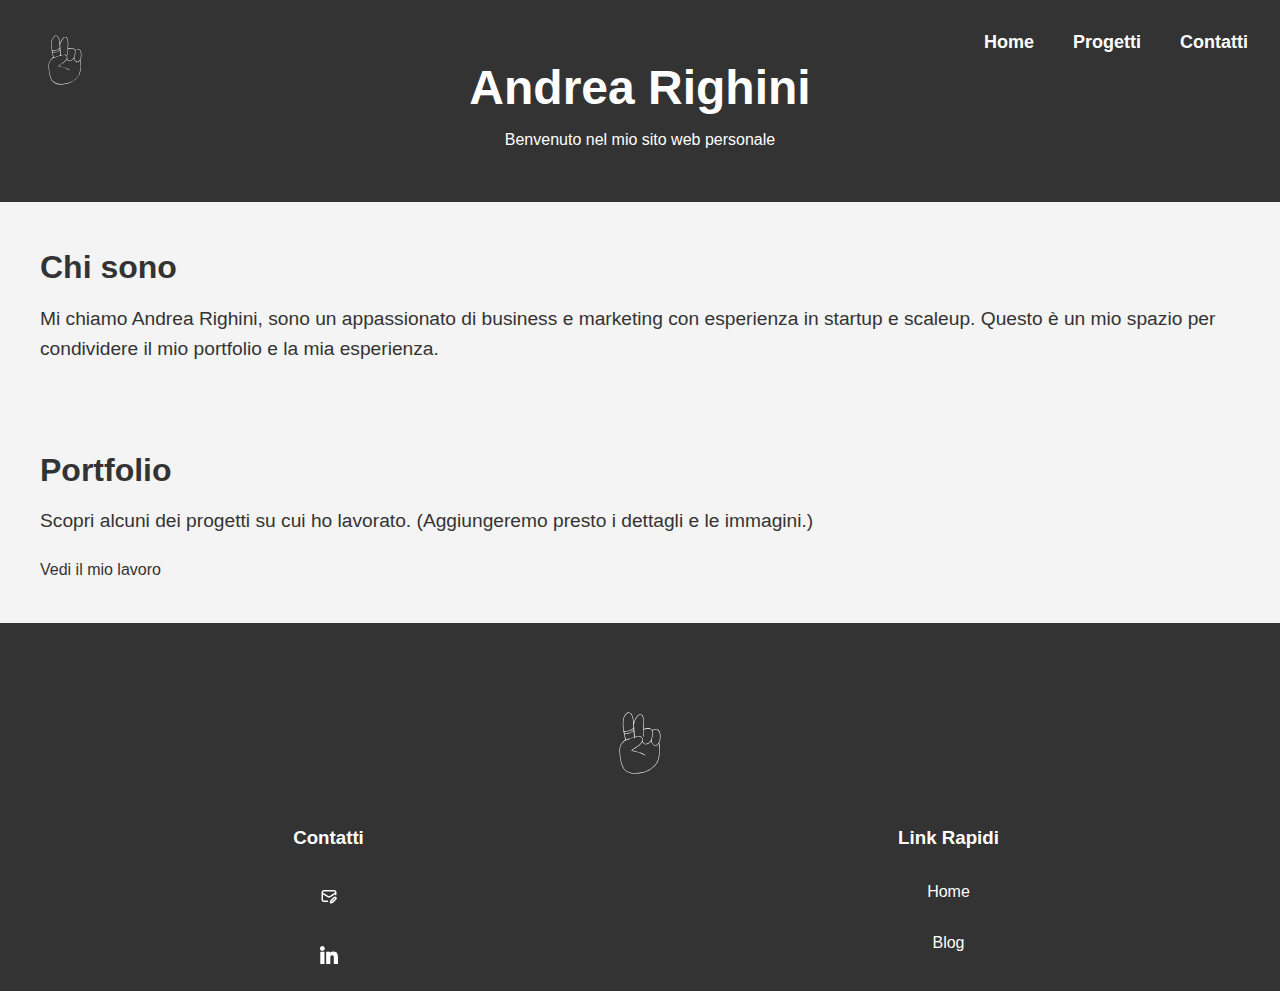
==== index.html @ d7bc7bee "Update index.html" ====
<!DOCTYPE html>
<html lang="it">
<head>
    <meta charset="UTF-8">
    <meta name="viewport" content="width=device-width, initial-scale=1.0">
    <title>Andrea Righini - Sito Personale</title>
    <link rel="stylesheet" href="styles.css">
</head>
<body>
    <header>
        <a href="index.html">
            <img src="Logo.svg" alt="Il mio logo" class="logo">
        </a>
        <h1>Andrea Righini</h1>
        <p>Benvenuto nel mio sito web personale</p>
    </header>
    <!-- Aggiungi il controllo per l'icona del cerchio su mobile -->
    <input type="checkbox" id="menu-toggle" class="menu-toggle-checkbox">
    <label for="menu-toggle" class="menu-toggle">
    <div class="circle"></div>
    </label>
    <nav class="navbar">
        <a href="index.html">Home</a>
        <a href="Progetti.html">Progetti</a>
        <a href="#contatti">Contatti</a>
    </nav>
    <section class="about">
        <h2>Chi sono</h2>
        <p>Mi chiamo Andrea Righini, sono un appassionato di business e marketing con esperienza in startup e scaleup. Questo è un mio spazio per condividere il mio portfolio e la mia esperienza.</p>
    </section>
    <section class="portfolio">
        <h2>Portfolio</h2>
        <p>Scopri alcuni dei progetti su cui ho lavorato. (Aggiungeremo presto i dettagli e le immagini.)</p>
        <a href="Progetti.html">Vedi il mio lavoro</a>
    </section>
    <footer>
        
        <br>
        <img src="Logo.svg" class="footer-logo" alt="Logo">
        <div class="row">
            <div class="column-footer">
                <h3>Contatti</h3>
                <br>
                    <p>
                    <div class="social-icons">
                    <a href="mailto:andry.righini@gmail.com" target="_blank" aria-label="Mail">
                    <img src="mail.icon.svg" alt="Mail" class="social-icon">
                    </a>
                    </div>                
                    </p>
                <br>
                    <p>
                    <div class="social-icons">
                    <a href="https://www.linkedin.com/in/andrerighini/" target="_blank" aria-label="LinkedIn">
                    <img src="linkedin-svgrepo-com.svg" alt="LinkedIn" class="social-icon">
                    </a>
                    </div>
                    </p>
            </div> 
            <div class="column-footer">
                <h3>Link Rapidi</h3>
                <br>
                <p>
                    <a href="index.html">Home</a>
                </p>
                <br>
                <p>
                    <a href="index.html">Blog</a>
                    </div>
                </p>
                </div>    
             </div> 
    </footer>
</body>
</html>
---- styles.css ----
* {
    margin: 0;
    padding: 0;
    box-sizing: border-box;
}

/* Stile per il logo */

.logo {
    position: absolute;
    top: 0px;
    left: 5px;
    width: 120px;
    height: 120px;
    z-index: 1000;
}
/* Media Query per schermi molto piccoli (smartphone) */

@media screen and (max-width: 600px) {
    .logo {
        width: 70px;
        height: 70px; 
    }
}
/* Stile per la navbar */

.navbar {
    position: absolute;
    top: 20px;
    right: 20px;
    display: flex;
    gap: 15px;
}
.navbar a {
    color: #fff;
    text-decoration: none;
    font-size: 18px;
    padding: 8px 12px;
    font-weight: bold;
}
/* Nascondi il checkbox di default */
.menu-toggle-checkbox {
    display: none;
} 

/* Cerchio (anello) per il mobile */

.menu-toggle {
    display: none;
    cursor: pointer;
    padding: 10px;
    position: absolute;
    top: 20px;
    right: 20px;
}

.circle {
    width: 30px;
    height: 30px;
    border: 2px solid white;
    border-radius: 50%;
    background-color: transparent;
    position: relative;
}

/* Media query per mobile (max-width: 768px) */
@media (max-width: 768px) {
    /* Nascondi il menu su mobile di default */
    .navbar {
        display: none; /* Menu nascosto */
        position: absolute;
        top: 0px;  /* Impostare una distanza dal top */
        right: 0px;
        flex-direction: column;
        gap: 10px;
        background-color: black;
        width: 100%;
    }

    .navbar a {
        padding: 12px 0;
        width: 100%;
        text-align: left;
        border-top: 1px solid white;
    }

    /* Mostra il cerchio (anello) su mobile */
    
    .menu-toggle {
        display: block;
    }

    /* Quando il checkbox è selezionato, mostra il menu */
    
    .menu-toggle-checkbox:checked + .menu-toggle + .navbar {
        display: flex;
    }
}

/* Su desktop il menu è sempre visibile */
@media (min-width: 769px) {
    .navbar {
        display: flex; /* Menu visibile */
        gap: 15px;
        flex-direction: row;
    }

    .menu-toggle,
    .menu-toggle-checkbox {
        display: none;  /* Nascondi il cerchio e il checkbox su desktop */
    }
}

body {
    font-family: Arial, sans-serif;
    line-height: 1.6;
    background-color: #f4f4f4;
    color: #333;
    margin: 0;
    padding: 0;
}

header {
    text-align: center;
    padding: 50px 0;
    background-color: #333;
    color: #fff;
}

header h1 {
    font-size: 3em;
}

section {
    padding: 20px;
    margin: 20px;
}

section h2 {
    font-size: 2em;
    margin-bottom: 10px;
}

section p {
    font-size: 1.2em;
    margin-bottom: 20px;
}

footer {
    text-align: center;
    padding: 20px;
    background-color: #333;
    color: #fff;
}

    .footer-logo {
        width: 120px;  
        height: auto; 
        display: block; 
        margin: 0 auto;
        margin-bottom: 5px;
    }
    .social-icons {
        margin-top: 8px; /* Distanza dal copyright */
    }
    
    .social-icons a {
        display: inline-block;
    }

    .social-icons img {
        filter: invert(1);
        width: 18px; /* Grandezza icona */
        height: auto;
    }
    
    a {
        color: #333;
        text-decoration: none;
    }
    
    a:hover {
        text-decoration: underline;
    }
    
    footer a {
        color: white;  /* Rende il link bianco */
        text-decoration: none;
    }
    
    footer a:hover {
        text-decoration: underline; /* Aggiunge sottolineatura al passaggio del mouse */
    }

    /* Disposizione delle colonne Contatti e Link rapidi */
    .row {
        display: flex;
        justify-content: space-between;
        gap: 3px; /* Spaziatura*/
    }
    .column-footer {
        flex: 1; /* Ogni colonna prende la stessa larghezza */
    }
    
    /* Per mobile, mettiamo le colonne una sotto l'altra */
    @media (max-width: 768px) {
        .row {
            flex-direction: column; /* in colonna su mobile */
        }
    }
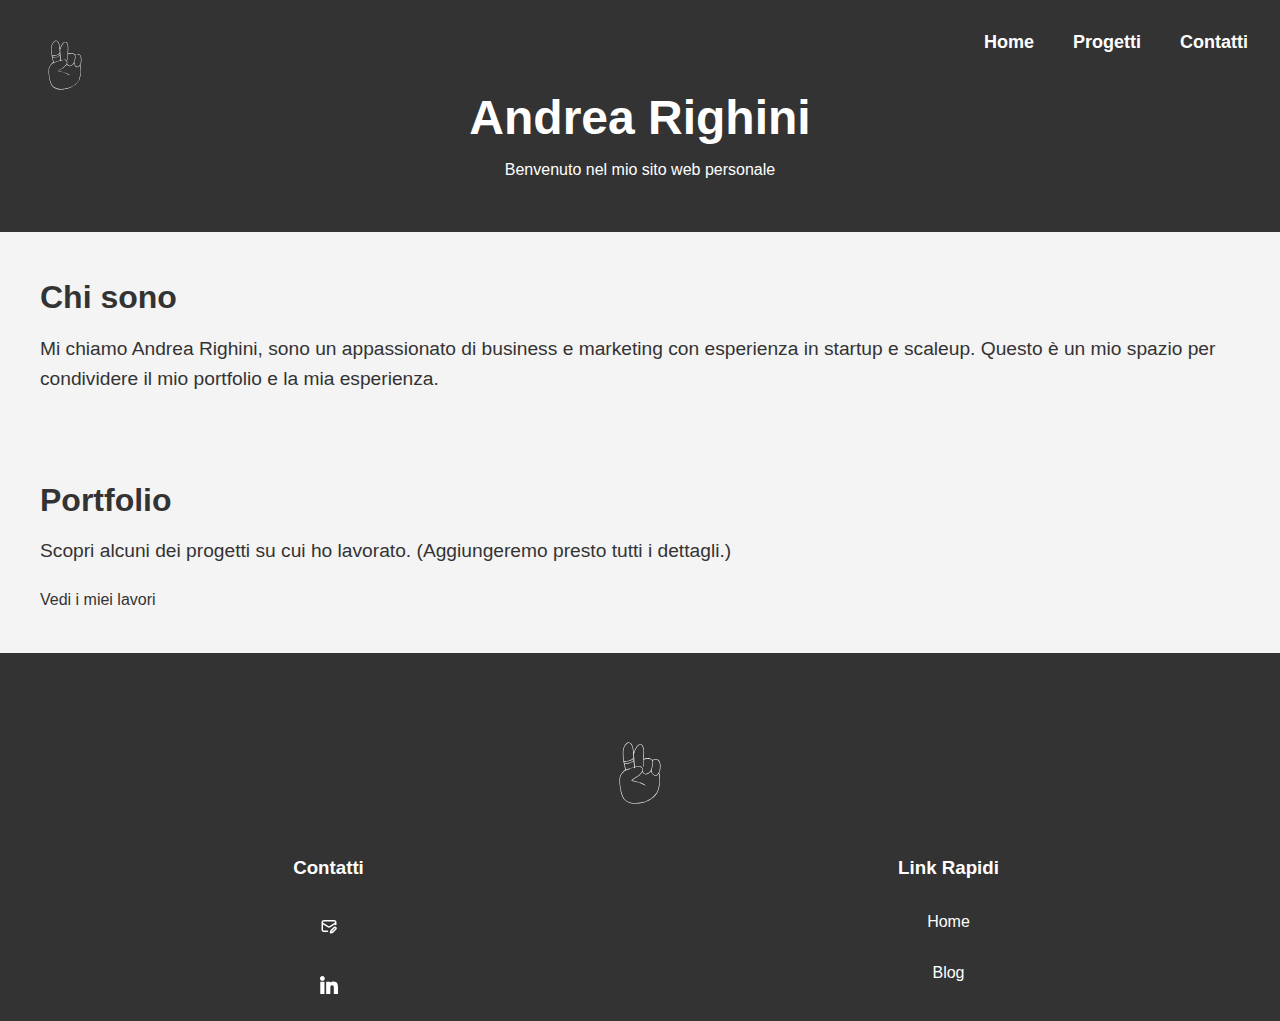
==== commit 7d39454c: "Update index.html" ====
--- a/index.html
+++ b/index.html
@@ -16,13 +16,15 @@
     </header>
     <!-- Aggiungi il controllo per l'icona del cerchio su mobile -->
     <input type="checkbox" id="menu-toggle" class="menu-toggle-checkbox">
-    <label for="menu-toggle" class="menu-toggle">
-    <div class="circle"></div>
-    </label>
+        <label for="menu-toggle" class="menu-toggle">
+            <div class="bar"></div>
+            <div class="bar"></div>
+            <div class="bar"></div>
+        </label>
     <nav class="navbar">
         <a href="index.html">Home</a>
         <a href="Progetti.html">Progetti</a>
-        <a href="#contatti">Contatti</a>
+        <a href="#Contatti">Contatti</a>
     </nav>
     <section class="about">
         <h2>Chi sono</h2>
@@ -30,15 +32,15 @@
     </section>
     <section class="portfolio">
         <h2>Portfolio</h2>
-        <p>Scopri alcuni dei progetti su cui ho lavorato. (Aggiungeremo presto i dettagli e le immagini.)</p>
-        <a href="Progetti.html">Vedi il mio lavoro</a>
+        <p>Scopri alcuni dei progetti su cui ho lavorato. (Aggiungeremo presto tutti i dettagli.)</p>
+        <a href="Progetti.html">Vedi i miei lavori</a>
     </section>
     <footer>
         
         <br>
         <img src="Logo.svg" class="footer-logo" alt="Logo">
         <div class="row">
-            <div class="column-footer">
+            <div class="column-footer" id="Contatti">
                 <h3>Contatti</h3>
                 <br>
                     <p>
--- a/styles.css
+++ b/styles.css
@@ -8,7 +8,7 @@
 
 .logo {
     position: absolute;
-    top: 0px;
+    top: 5px;
     left: 5px;
     width: 120px;
     height: 120px;
@@ -43,7 +43,7 @@
     display: none;
 } 
 
-/* Cerchio (anello) per il mobile */
+/* Burger icon per il mobile */
 
 .menu-toggle {
     display: none;
@@ -54,13 +54,13 @@
     right: 20px;
 }
 
-.circle {
-    width: 30px;
-    height: 30px;
-    border: 2px solid white;
-    border-radius: 50%;
-    background-color: transparent;
+.bar {
+    color: #fff;
+    width: 25px;
+    height: 4px;
+    background-color: white;
     position: relative;
+    margin: 4px 0; 
 }
 
 /* Media query per mobile (max-width: 768px) */
@@ -75,6 +75,8 @@
         gap: 10px;
         background-color: black;
         width: 100%;
+        padding: 15px;
+        border-top: 2px solid white;
     }
 
     .navbar a {
@@ -82,9 +84,8 @@
         width: 100%;
         text-align: left;
         border-top: 1px solid white;
-    }
-
-    /* Mostra il cerchio (anello) su mobile */
+        color: white;
+    }
     
     .menu-toggle {
         display: block;
@@ -92,24 +93,24 @@
 
     /* Quando il checkbox è selezionato, mostra il menu */
     
-    .menu-toggle-checkbox:checked + .menu-toggle + .navbar {
-        display: flex;
-    }
-}
-
-/* Su desktop il menu è sempre visibile */
-@media (min-width: 769px) {
-    .navbar {
-        display: flex; /* Menu visibile */
-        gap: 15px;
-        flex-direction: row;
-    }
-
-    .menu-toggle,
-    .menu-toggle-checkbox {
-        display: none;  /* Nascondi il cerchio e il checkbox su desktop */
-    }
-}
+    .menu-toggle-checkbox:checked + .menu-toggle + .navbar { 
+    display: flex;
+    }
+    }
+    
+    /* Su desktop il menu è sempre visibile */
+    @media (min-width: 769px) {
+        .navbar {
+            display: flex; /* Menu visibile */
+            gap: 15px;
+            flex-direction: row;
+        }
+    
+        .menu-toggle,
+        .menu-toggle-checkbox {
+            display: none; 
+        }
+    }
 
 body {
     font-family: Arial, sans-serif;
@@ -125,10 +126,12 @@
     padding: 50px 0;
     background-color: #333;
     color: #fff;
+    position: relative;
 }
 
 header h1 {
     font-size: 3em;
+    margin-top: 30px;
 }
 
 section {
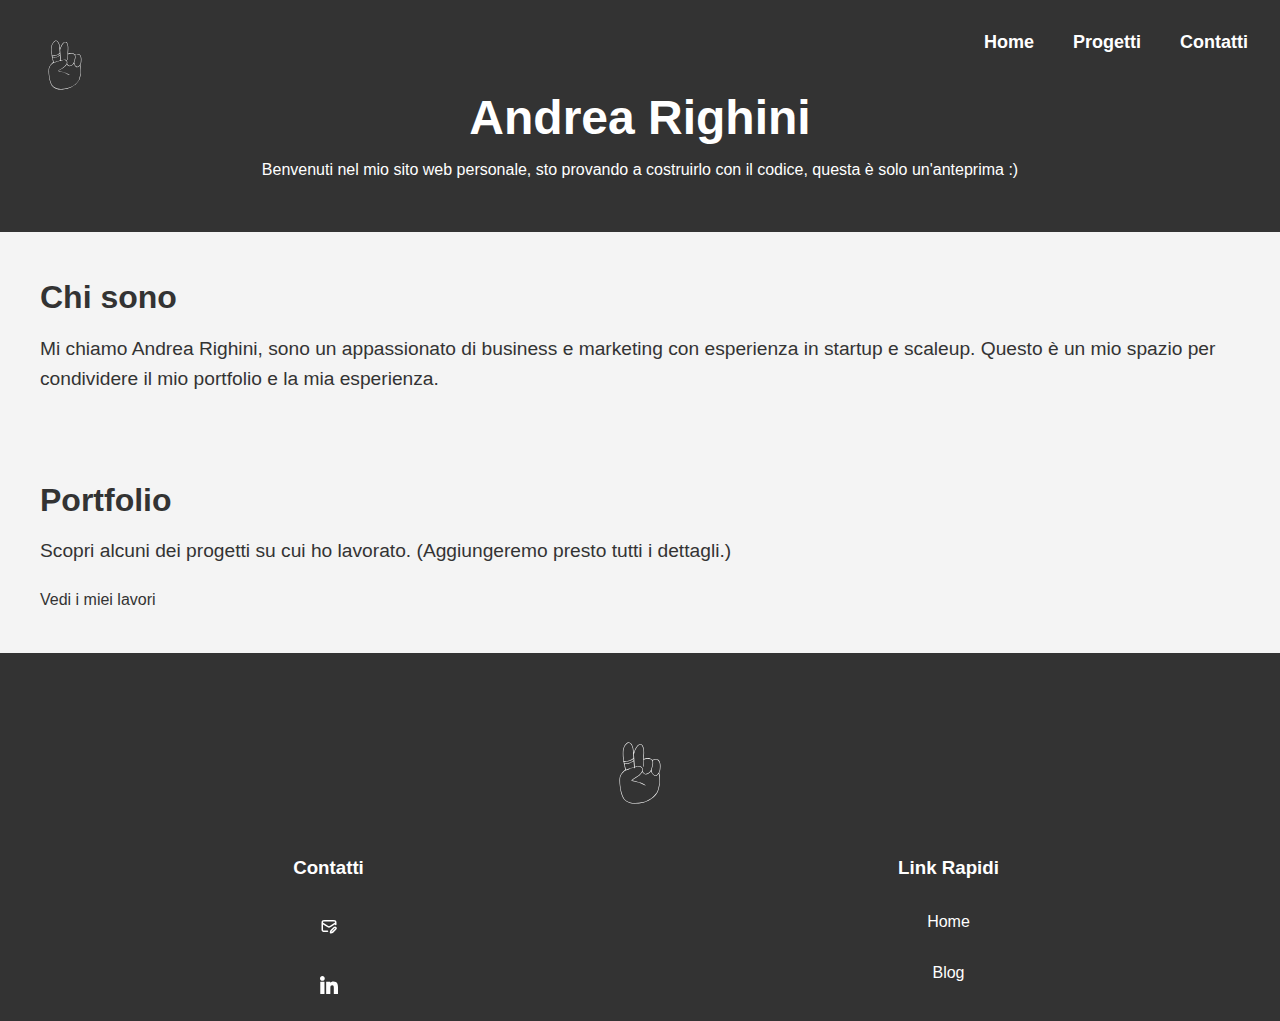
==== commit 069cf765: "Update index.html" ====
--- a/index.html
+++ b/index.html
@@ -12,7 +12,7 @@
             <img src="Logo.svg" alt="Il mio logo" class="logo">
         </a>
         <h1>Andrea Righini</h1>
-        <p>Benvenuto nel mio sito web personale</p>
+        <p>Benvenuti nel mio sito web personale, sto provando a costruirlo con il codice, questa è solo un'anteprima :) </p>
     </header>
     <!-- Aggiungi il controllo per l'icona del cerchio su mobile -->
     <input type="checkbox" id="menu-toggle" class="menu-toggle-checkbox">
